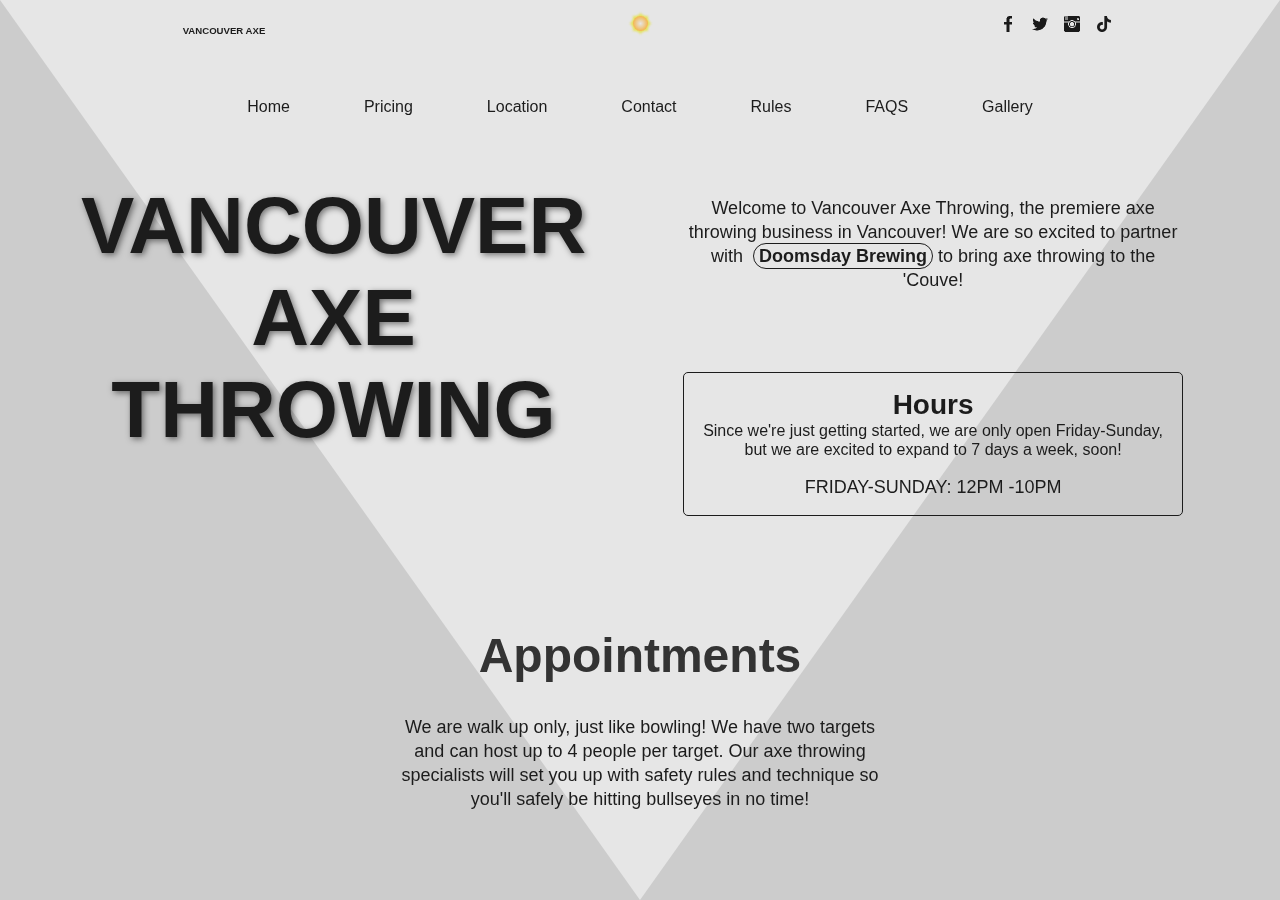
==== index.html @ c890f2a2 "first commit" ====
<!DOCTYPE html>
<html lang="en">
<head>
    <meta charset="UTF-8">
    <meta http-equiv="X-UA-Compatible" content="IE=edge">
    <meta name="viewport" content="width=device-width, initial-scale=1.0">
    <title>Home || Vancouver Axe</title>

    <!--    CLAY!!! Rememver to add the favicons and description to the site    -->

    <!--    CSS    -->
    <link rel="stylesheet" href="main.css">

    <!--    JAVASCRIPT    -->
    <script defer src="index.js"></script>
</head>
<body>
    <div class="page-wrapper">
        <header class="page-header--primary  grid">
            <p class="website-title">
                <a href="index.html">Vancouver Axe</a>
            </p>

            <!--    LIGHT/DARK MODE TOGGLE  -->
            <div class="light-mode__container">
                <div class="sun-decoration1"></div>
                <div class="sun-decoration2"></div>
                <div class="sun"></div>
                <div class="earth-shadow"></div>
            </div>

            <div class="social-links--container">
                <a class="social-link" href="http://www.facebook.com">
                    <img src="img/icons/facebook-icon-32x32.png" width="16px" height="16px" alt="Facebook Icon">
                </a>
                <a class="social-link" href="http://www.twitter.com">
                    <img src="img/icons/twitter-icon-32x32.png" width="16px" height="16px" alt="Twiiter Icon">
                </a>
                <a class="social-link" href="http://www.instagram.com">
                    <img src="img/icons/instagram-icon-32x32.png" width="16px" height="16px" alt="Instagram Icon">
                </a>
                <a class="social-link" href="http://www.tiktok.com">
                    <img id="TiktokIconImage" src="img/icons/tiktok-icon-32x32.png" width="16px" height="16px" alt="TikTok Icon">
                </a>
            </div>
            <nav class="navigation-primary js-navigation-primary">
                <div class="navigation-primary__content-wrapper">
                    <ul>
                        <li><a class="link navigation-primary__link js-navigation-primary_link" href="#IntroSection">Home</a></li>
                        <li><a class="link navigation-primary__link js-navigation-primary_link" href="#PricingSection">Pricing</a></li>
                        <li><a class="link navigation-primary__link js-navigation-primary_link" href="#LocationSection">Location</a></li>
                        <li><a class="link navigation-primary__link js-navigation-primary_link" href="#ContactSection">Contact</a></li>
                        <li><a class="link navigation-primary__link js-navigation-primary_link" href="pages/rules.html">Rules</a></li>
                        <li><a class="link navigation-primary__link js-navigation-primary_link" href="#FaqsSection">FAQS</a></li>
                        <li><a class="link navigation-primary__link js-navigation-primary_link" href="pages/gallery.html">Gallery</a></li>
                    </ul>
                </div>
            </nav>
            <div class="menu-button js-menu-button">
                <div class="menu-button__bar"></div>
                <div class="menu-button__bar"></div>
                <div class="menu-button__bar"></div>
            </div>
        </header>
        <main>

            <section id="IntroSection" class="intro-section page-top-spacing">
                <h1 class="intro-title">Vancouver<br>Axe<br>Throwing</h1>
                <div class="section-content__wrapper flexed-column">
                    <p class="intro-sub-title">Welcome to Vancouver Axe Throwing, the premiere axe throwing business in Vancouver! We are so excited to partner with &nbsp;<a class="doomsday-brewing-link" href="https://www.doomsdaybrewing.com/home">Doomsday Brewing</a>&nbsp;to bring axe throwing to the 'Couve!</p>
                    <section class="intro-section__hours">
                        <h3>Hours</h3>
                        <p>Since we're just getting started, we are only open Friday-Sunday, but we are excited to expand to 7 days a week, soon!</p>
                        <p>Friday-Sunday: 12pm -10pm</p>
                    </section>
                </div>
            </section>

            <section id="AppointmentsSection" name="AppointmentsSection" class="appointments-section">
                <h2 class="page-section__title">Appointments</h2>
                <div class="section-content__wrapper">
                    <section class="appointments-section__content">
                        <article class="flexed-column">
                            <p>We are walk up only, just like bowling! We have two targets and can host up to 4 people per target.  Our axe throwing specialists will set you up with safety rules and technique so you'll safely be hitting bullseyes in no time!</p>
                        </article>
                    </section>
                </div>
            </section>

            <section id="PricingSection" class="pricing-section">
                <h2 class="page-section__title">Pricing</h2>
                <div class="section-content__wrapper">
                    <section class="pricing-section__content grid">
                        <article class="pricing-section__hero flexed-column">
                            <h3><sup>&dollar;</sup>15<sup>00</sup></h3>
                            <p>per person for 30 minutes</p>
                        </article>
                        <article class="pricing-section__hero flexed-column">
                            <h3><sup>&dollar;</sup>25<sup>00</sup></h3>
                            <p>per person for 60 minutes</p>
                        </article>
                    </section>
                </div>
            </section>

            <section id="LocationSection" class="location-section">
                <h2 class="page-section__title">Location</h2>
                <div class="section-content__wrapper flex-centered">
                    <section class="location-section__content grid">
                        <article>
                            <p>We are located right next to&nbsp;<a class="doomsday-brewing-link" href="https://www.doomsdaybrewing.com/home">Doomsday Brewing</a>&nbsp;Safe House in Uptown Vancouver</p>
                            <address>
                                <p>Vancouver Axe</p>
                                <p>1921 Main St</p>
                                <p>Vancouver, WA 98660</p>
                            </address>
                            <a href="https://goo.gl/maps/sr8JEJ7kCP4f1CUF9" target="_blank">Directions >>></a>
                        </article>
                    </section>
                </div>
            </section>    

            <section id="FaqsSection" class="faqs-section">
                <h2 class="page-section__title">FAQS</h2>
                <div class="section-content__wrapper">
                    <section class="faqs-section__content flexed-column">
                        <article>
                            <h3 class="faqs-section__question">Q:&nbsp;How much is it?</h3>
                            <p class="faqs-section__answer">A:&nbsp;$15/30 minutes per person</p>
                            <p class="faqs-section__answer">A:&nbsp;$25/60 minutes per person</p>
                        </article>
                        <article>
                            <h3 class="faqs-section__question">Q:&nbsp;What are the minimum and maximum group sizes?</h3>
                            <p class="faqs-section__answer">A:&nbsp;Minimum group size is 1! We can host as many as 4 people per target.</p>
                        </article>
                        <article>
                            <h3 class="faqs-section__question">Q:&nbsp;How can I pay?</h3>
                            <p class="faqs-section__answer">A:&nbsp;We accept cash and cards!</p>
                        </article>
                        <article>
                            <h3 class="faqs-section__question">Q:&nbsp;Can I schedule a private event?</h3>
                            <p class="faqs-section__answer">A:&nbsp;We are open to scheduling private events! If you'd like to schedule a private event, please email us at vancouveraxe@gmail.com</p>
                        </article>
                        <article>
                            <h3 class="faqs-section__question">Q:&nbsp;What should I wear?</h3>
                            <p class="faqs-section__answer">A:&nbsp;Closed toe shoes are required.  We do have toe covers, but you would be more comfortable in your own shoes! Other than that, wear whatever is comfortable! We recommend clothes that offer a free range of movement.</p>
                        </article>
                        <article>
                            <h3 class="faqs-section__question">Q:&nbsp;Can kids participate?</h3>
                            <p class="faqs-section__answer">A:&nbsp;Our minimum age to participate is 12.  All participants under the age of 17 must have an adult present and all participants must sign a waiver.</p>
                        </article>
                    </section>
                </div>
            </section>

            <section id="ContactSection" class="contact-section">
                <h2 class="page-section__title">Contact Us</h2>
                <div class="section-content__wrapper">
                    <section class="contact-section__content">
                        <p>Please email us with any questions or if you would like to discuss booking a private event!</p>
                        <p>vancouveraxe@gmail.com</p>
                        <form action="" id="ContactForm" class="contact-form" method="">
                            <!--    Used this tuturial https://www.youtube.com/watch?v=Yg6POD0M30w -->
                            <!-- Use FormSubmit.com -->

                            <!-- Honeypot -->
                            <input type="text" name="_honey" style="display: none;">
                            <!-- Disable Captcha -->
                            <input type="hidden" name="_captcha" value="false">
                            <!-- Adding a succes page to override default from Formsubmit
                                -create a success.html file
                                    -the value will the the full url of the html file, not the path to the file.

                                    -ex: value="https://altycon.github.io/AnasAxeThrowing/success.html"
                            -->
                            <input type="hidden" name="_next" value="">

                            <section class="contact-form__inputs-wrapper flexed-column">
                                <div class="contact-form__input-container">
                                    <label for="ContactForm_Name">Name</label>
                                    <input type="text" name="name" id="ContactForm_Name" autocomplete="off" required>
                                </div>
                                <div class="contact-form__input-container">
                                    <label for="ContactFrom_Email">Email</label>
                                    <input type="email" name="email" id="ContactFrom_Email" autocomplete="off" required>
                                </div>
                                <div class="contact-form__input-container flexed-column">
                                    <label for="ContactFrom_Message">Message</label>
                                    <textarea name="message" id="ContactFrom_Message" cols="30" rows="10" autocomplete="off" required></textarea>
                                </div>
                            </section>
                            <button type="button" id="ContactFormSubmitButton" class="button contact-form__submit-button">Send</button>
                        </form>
                    </section>
                </div>
            </section>

        </main>
        <footer>
            <nav class="nav-secondary">
    
            </nav>
            <p>&copy; 2022 Ana's Axe Throwing</p>
        </footer>
        <!-- Website Example Toggle-->
        <!-- <aside class="website_toggle-container">
            <a href="" class="website-link">Website 2</a>
            <a href="" class="website-link">Website 3</a>
        </aside> -->
    </div>
    
</body>
</html>
---- main.css ----
/*
    Title: Ana's Axe Throwing Website,
    Author: Clayton McDaniel
    Date: June 2022

    Notes: use Autoprefixer to add any webkit,moz,o,etc prefixes
    to ensure consistancy across browsers.
        -make sure to do media queries seperately
    https://autoprefixer.github.io/

*/


:root{
    --page-top-padding-adjustment: 8rem;
    --color-primary-light: hsl(0 0% 90%);
    --color-primary-dark: hsl(0 0% 11%);
    --color-primary-accent-light: hsl(0 0% 80%);
    --color-primary-accent-dark: hsl(0 0% 20%);
    /*  TEXT/FONT  */
    --font-primary: sans-serif;
        /*  Color   */
    --text-color-dark: var(--color-primary-dark);
    --text-color-light: var(--color-primary-light);
    --title-gradient: linear-gradient(90deg, 
        hsl(225 2% 12%), 
        hsl(228 2% 15%), 
        hsl(225 3% 39%), 
        hsl(228 3% 47%), 
        hsl(225 2% 34%),
        hsl(225 2% 18%)
    );

        /*  Size    */
    --text-size-p: clamp(1rem, 2vmin, 1.2rem);
    --text-size-h1: clamp(1.5rem, 10vmin, 5rem);
    --text-size-h2: clamp(1.5rem, 7vmin, 3rem);
    --text-size-h3: clamp(1rem, 5vmin, 1.75rem);
    --text-size-sup: clamp(1.2rem, 5vmin, 1.5rem);
    --text-size-smallest: clamp(.9rem, 3vmin, 1rem);
        /*  Shadow    */
    --text-shadow-primary: 2px 2px hsl(0 0% 0% / .5);

    /*  BACKGROUNDS  */
        /*  Color   */
    --bg-color-light: var(--color-primary-light);
    --bg-color-dark: var(--color-primary-dark);
    --bg-color-accent-light: var(--color-primary-accent-light);
    --bg-color-accent-dark: var(--color-primary-accent-dark);

    --primary-header-color-dark: hsl(0 0% 11%);
    --primary-header-color-light: hsl(0 0% 90%);

    /*  SPACING   */
    --padding1: 1rem;
    --content-max-width: 500px;

    /*  Components  */

        /*  Links   */
    --link-lg-fs: clamp(1.2rem, 3vmin, 3rem);
    --link-lg-bgc: var(--color-primary-dark);
    --link-hover-lg-bgc: hsl(224, 30%, 85%);
    --social-link-brightness-mobile: 90;
    --social-link-brightness-desktop: 10;
        /*  Buttons    */
    --button-lg-fs: clamp(1.2rem, 3vmin, 3rem);
    --button-lg-bgc: var(--color-primary-dark);
    --button-hover-lg-bgc: hsl(219 79% 66%);

        /* Contact Form TextArea Image */
    --contact-form-textarea-image-light: url("./img/icons/mail-icon-white-256x256.png");
    --contact-form-textarea-image-dark: url("./img/icons/mail-icon-black256x256.png");
}

/*  Style Reset */
*{margin: 0;padding: 0;box-sizing: border-box;}
h2{font-size: var(--text-size-h2);}
h3{font-size: var(--text-size-h3);}
p{font-size: var(--text-size-p); line-height: 1.5rem;}



/*  SITEWIDE  STYLES  */

html{
    font-family: var(--font-primary);
    /* scroll-behavior: smooth; */
    scroll-padding-top: var(--page-top-padding-adjustment);
}
body{
    position: relative;
    text-align: center;
    min-height: 100vh;
    background-color: var(--bg-color-light);
}
body::before{
    content: "";
    position: fixed;
    top: 0; left: 0;
    border-top: 100vh solid transparent;
    /* border-bottom: 100px solid transparent;  */
    border-left:  50vw solid var(--bg-color-accent-light);
    border-right: 50vw solid var(--bg-color-accent-light);
}
main > section{
    margin-bottom: 5rem;
}
footer p{
    color: var(--text-color-dark);
    padding: var(--padding1);
}


/*  UTILITY CLASSES */
.page-top-spacing{
    padding-top: var(--page-top-padding-adjustment);
}
.link{
    text-decoration: none;
    /* color: var(--text-color-dark); */
    font-size: var(--text-size-p);
}
.link--large{
    max-width: 66vw;
    margin: 0 auto;
    padding: 1rem;
    font-size: var(--link-lg-fs);
    background-color: var(--link-lg-bgc);
    text-transform: uppercase;
    color: var(--text-color-light);
    border-radius: 50px;
    box-shadow: 2px 2px 5px hsl(0 0% 0% / .5),
    inset 2px 2px 5px hsl(0 100% 100% / .5),
    inset -2px -2px 2px hsl(0 0% 0%);
}
.link--large:hover{
    background-color: var(--link-hover-lg-bgc);
    color: var(--text-color-dark);
}
.button{
    font-size: var(--text-size-p);
    cursor: pointer;
    border: none;
}
.button--large{
    max-width: 66vw;
    margin: 0 auto;
    padding: 1rem;
    font-size: var(--link-lg-fs);
    background-color: var(--link-lg-bgc);
    text-transform: uppercase;
    color: var(--text-color-light);
    border-radius: 50px;
    box-shadow: 2px 2px 5px hsl(0 0% 0% / .5),
    inset 2px 2px 5px hsl(0 100% 100% / .5);
}
.button--large:hover{
    background-color: var(--link-hover-lg-bgc);
    color: var(--text-color-dark);
}
.grid{
    display: grid;
}
.flexed-row{
    display: flex;
}
.flexed-column{
    display: flex;
    flex-direction: column;
}
.hidden{
    display: none;
}
.notHidden{
    display: block;
}
.invisable{
    visibility: hidden;
}
.flex-centered{
    display: flex;
    align-items: center;
    justify-content: center;
}
.flex-column-centered{
    display: flex;
    flex-direction: column;
    align-items: center;
    justify-content: center;
}
.fixed{
    position: fixed;
}
.absolute-centered{
    position:absolute;
    top: 50%; left: 50%;
    transform: translate(-50%, -50%);
}

.doomsday-brewing-link{
    text-decoration: none;
    border: 1px solid var(--bg-color-dark);
    padding: 2px 5px;
    border-radius: 50px;
    font-weight: 600;
    color: var(--text-color-dark);
}

/*      HOME        */

    /*  TYPOGRAPHY  */

.page-wrapper{
    /*  If overflow is set to hidden, the links to page ids
    will act like an app, jumping to section to section */
    /*overflow: hidden;*/
    overflow-x: scroll;
    scroll-behavior: smooth;
    max-height: 100vh;
    isolation: isolate;
}
.page-section__title{
    
    /* margin: 0 auto 0 34vw; */
    /* width: 66vw; */
    /* background-color: var(--bg-color-accent-light); */
    color: var(--color-primary-accent-dark);
    padding: 1rem;
    /* border-top-left-radius: 50px; */
}


.section-content__wrapper{
    padding: var(--padding1);
}

/*  HEADER  */

.page-header--primary{
    position: fixed;
    top:0; left: 0;
    width: 100vw;
    color: var(--primary-header-color-light);
    padding: var(--padding1);
    grid-template-columns: 1fr 1fr 1fr;
    grid-template-rows: 1fr 2rem;
    gap: 1rem;
    background-color: var(--primary-header-color-dark);
    z-index: 1;
    /* box-shadow: 0px 2px 5px black; */
    transition: all 250ms ease-in-out;
}
.page-header--primary.scroll-down{
    transform: translateY(-100%);
}
.page-header--primary.scroll-up{
    filter: drop-shadow(0 -10px 20px rgb(170, 170, 170));
}


.website-title{
    grid-column: 1;
    grid-row: 1;
}
.website-title > a{
    color: var(--primary-header-color-light);
    text-decoration: none;
    font-size: .6rem;
    text-transform: uppercase;
    font-weight: 600;
}

/*  LIGHT/DARK MODE TOGGLE BUTTON   */
.light-mode__container{
    grid-column: 2;
    grid-row: 1;
    position: relative;
    width: 15px;
    height: 15px;
    border-radius: 50px;
    cursor: pointer;
    margin: 0 auto;
}
.sun-decoration1{
    position: absolute;
    top: 0; left: 0;
    width: 100%;
    height: 100%;
    background-color: hsl(59.34 71.26% 64.12%);
    z-index: -1;
    transform: rotate(0deg);
    filter: blur(1px);
    transition: all 250ms ease-in-out;
}
.sun-decoration1.change{
    transform: rotate(45deg) scale(1.3);
    border-radius: 50%;
    background-color: cornflowerblue;
    filter: blur(5px);
}
.sun-decoration2{
    position: absolute;
    top: 0; left: 0;
    width: 100%;
    height: 100%;
    background-color: hsl(59.34 71.26% 64.12%);
    filter: blur(1px);
    z-index: -1;
    transform: rotate(45deg);
    transition: all 250ms ease-in-out;
}
.sun-decoration2.change{
    transform: rotate(0deg);
    opacity: 0;
}
.sun{
    width: 100%;
    height: 100%;
    background-image: radial-gradient(var(--bg-color-light), hsla(37.22 96.08% 51.96%));
    background-color: var(--bg-color-dark);
    border-radius: 50px;
    overflow: hidden;
    transition: all 250ms ease-in-out;
}
.sun.change{
    background-image: none;
    /* background-color: var(--bg-color-light); */
}
.earth-shadow{
    position: absolute;
    top: 0; left: 0;
    width: 100%;
    height: 100%;
    background-color: var(--primary-header-color-dark);
    border-radius: 50%;
    transform: translateX(-100%);
    filter: blur(1px);
    opacity: 0;
    transition: all 400ms ease-in-out;
}
.earth-shadow.change{
    transform: translate(-33%);
    opacity: 1;
}







.social-links--container{
    grid-column: 1/4;
    grid-row: 2;
    display: flex;
    justify-content: space-evenly;
}
.social-link{
    display: inline-block;
}
.social-link img{
    filter: brightness(calc(var(--social-link-brightness-mobile) * 1%));
    -webkit-filter: brightness(calc(var(--social-link-brightness-mobile) * 1%));
}
#TiktokIconImage{
    filter: invert(calc(var(--social-link-brightness-mobile) * 1%));
    -webkit-filter: invert(calc(var(--social-link-brightness-mobile) * 1%));
}

/*  HOME HEADER NAVIGATION  */

.navigation-primary{
    position: absolute;
    top: 100%; left: 0;
    width: 100vw;
    background-color: var(--primary-header-color-dark);
    padding: var(--padding1);
    color: var(--primary-header-color-light);
    transform-origin: top;
    transform: scaleY(0);
    transition: all 250ms ease-in-out;
}
.navigation-primary.open{
    transform: scaleY(1);
}

.navigation-primary__content-wrapper ul{
    list-style: none;
}

.navigation-primary__content-wrapper ul li{
    list-style: none;
}
.navigation-primary__link{
    display: block;
    font-size: var(--text-size-p);
    font-weight: 500;
    padding: .25rem;
    color: var(--primary-header-color-light);
}



/*  NAVIGATION MENU BUTTON  */

.menu-button{
    grid-column: 3;
    grid-row: 1;
    z-index: 100;
    width: 40px;
    height: 40px;
    border-radius: 10px;
    display: flex;
    flex-direction: column;
    align-items: center;
    justify-content: center;
    gap: 5px;
    margin: 0 auto;
}
.menu-button:active{
    transform: scale(.9);
}
.menu-button__bar{
    width: 66%;
    height: 12%;
    background-color: var(--primary-header-color-light);
    /* border: 1px solid var(--menu-button-border-color); */
    border-radius: 10px;
    transition: 250ms ease-in-out;
}
/*This is for menu-button animation*/
/* .menu-button__bar:nth-child(1).open{
    transform: scale(.6) rotate(30deg);
}
.menu-button__bar:nth-child(2).open{
    transform: translateX(-30%);
}
.menu-button__bar:nth-child(3).open{
    transform: scale(.6) rotate(-30deg);
} */

.menu-button__bar:nth-child(1).open{
    transform: translateX(-30%) scale(0.6) rotate(-60deg);
}
.menu-button__bar:nth-child(2).open{
    transform: rotate(-90deg);
}
.menu-button__bar:nth-child(3).open{
    transform:  translateX(30%) translateY(-400%) scale(0.6) rotate(60deg);
}




/*----------------------------------------------------------------------------*/





/*  Intro Section on home page  */

.intro-section{
    color: var(--text-color-dark);
}
.intro-title{
    font-size: var(--text-size-h1);
    text-transform: uppercase;
    padding-top: 2rem;
    filter: drop-shadow(2px 2px 3px hsl(0 0% 0% / 0.5));
    -webkit-filter: drop-shadow(2px 2px 3px hsl(0 0% 0% / 0.5));
}

.intro-section .section-content__wrapper{
    align-items: center;
    justify-content: center;
    gap: 3rem;
}
.intro-sub-title{
    max-width: var(--content-max-width);
    font-weight: 500;
}
.intro-section__hours{
    max-width: var(--content-max-width);
    border: 1px solid var(--bg-color-dark);
    padding: 1rem;
    border-radius: 5px;
}
.intro-section__hours > p:first-of-type{
    font-size: var(--text-size-smallest);
    line-height: 1.2rem;
    margin-bottom: 1rem;
}
.intro-section__hours > p:last-of-type{
    font-size: var(--text-size-p);
    font-weight: 500;
    text-transform: uppercase;
}


/*  APPOINTMENTS SECTION   */

.appointments-section__content > article > p{
    max-width: var(--content-max-width);
    margin: 0 auto;
    color: var(--text-color-dark);
}

/*  PRICING SECTION     */

.pricing-section__content{
    grid-template-columns: auto;
    grid-template-rows: 1fr 1fr;
    gap: 1rem;
    justify-content: center;
}
.pricing-section__hero{
    max-width: var(--content-max-width);
    gap: 1rem;
    /* background-color: var(--bg-color-accent-light); */
    color: var(--text-color-dark);
    padding: 1rem;
    border: 1px solid var(--bg-color-dark);
    border-radius: 5px;
}
.pricing-section__hero > h3{
    font-size: clamp(3rem, 7vmin, 5rem);
    text-shadow: 2px 2px 2px hsl(0 0% 0% / 0.5);
}
.pricing-section__hero > h3 sup{
    font-size: var(--text-size-sup);
}
.pricing-section__hero p:first-of-type{
    text-transform: uppercase;
    font-weight: 600;
}
.pricing-section__content p:last-of-type{
    text-shadow: 1px 1px 1px hsl(0 0% 0% / 0.2);
}


/*      LOCATION SECTION  */

.location-section__content > article > p{
    color: var(--text-color-dark);
    margin-bottom: 1rem;
    max-width: var(--content-max-width);
}
.location-section__content > article > address{
    color: var(--text-color-dark);
    margin-bottom: 1rem;
}
.location-section__content > article > a{
    display: block;
    margin: 0 auto;
    max-width: 200px;
    padding: .5rem 1rem;
    color: var(--text-color-light);
    text-decoration: none;
    background-color: var(--bg-color-dark);
    border-radius: 50px;
    box-shadow: 2px 2px 5px hsl(0 0% 0% / .5),
    inset 2px 2px 5px hsl(0 0% 90% / 0.5);
}
.location-section__content > article > a:active{
    box-shadow: 0px 0px 3px hsl(0 0% 0% / .5);
    transform: scale(.95);
}
/*  CONTACT SECTION     */


.contact-section__content{
    color: var(--text-color-dark);
    max-width: var(--content-max-width);
    margin: 0 auto;
}
.contact-section__content > p{
    margin-bottom: 1rem;
    padding: 1rem;
    font-weight: 500;
    font-size: var(--text-size-p);
}
.contact-form{
    background-color: var(--bg-color-accent-light);
    padding: 1rem;
}
.contact-form__inputs-wrapper{
    gap: 1rem;
    margin-bottom: 1rem;
}
.contact-form__input-container > label{
    /* color: var(--color-primary-dark); */
    margin-left: .5rem;
    display: block;
    text-align: left;
    font-size: var(--text-size-smallest);
    transform: translateY(0px);
}

.contact-form__input-container input{
    color: var(--text-color-dark);
    width: 100%;
    padding: .5rem;
    font-size: var(--text-size-p);
    border: none;
    background-color: var(--bg-color-accent-light);
    border-bottom: 1px solid black;
}
.contact-form__input-container > input:focus{
    border: none;
    outline: none;
    background-color: var(--bg-color-light);
}
.contact-form__input-container > input:valid{
    border: none;
    outline: none;
}
.contact-form__input-container > input:user-invalid{
    outline: 1px solid red;
    border: none;
}
.contact-form__input-container textarea{
    font-family: var(--font-primary);
    color: var(--text-color-dark);
    border: none;
    padding: .5rem;
    background-color: var(--bg-color-accent-light);
    background-image: var(--contact-form-textarea-image-light);
    background-repeat: no-repeat;
    background-size: contain;
    background-position: center;
    resize: none;
    transition: all 250ms ease-out;
}
.contact-form__input-container textarea:focus{
    background-image: none;
    background-color: var(--bg-color-accent-light);
    border: none;
    outline: none;
}
.contact-form__submit-button{
    font-size: var(--button-lg-fs);
    background-color: var(--bg-color-accent-light);
    padding: 1rem;
    width: 100%;
    color: var(--bg-color-dark);
    border-radius: 50px;
    box-shadow: 2px 2px 4px hsl(0 0% 0% / 0.5),
    inset 2px 2px 4px hsl(0 100% 100% / 0.5),
    -2px -2px 2px hsl(0 100% 100% / 0.5),
    inset -2px -2px 2px hsl(0 0% 0% / 0.5);
    cursor:default;
}
.contact-form__submit-button:active{
    box-shadow: 2px 2px 2px hsl(0 100% 100% / 0.5),
    inset 2px 2px 4px hsl(0 0% 0% / 0.5),
    -2px -2px 2px hsl(0 0% 0% / 0.5),
    inset -2px -2px 2px hsl(0 100% 100% / 0.5);
}


/*      FAQS SECTION        */


.faqs-section .section-content__wrapper{
    padding-top: 2rem;
}
.faqs-section__content{
    color: var(--text-color-dark);
    align-items: center;
    justify-content: center;
    gap: 2rem;
}
.faqs-section__question{
    max-width: var(--content-max-width);
    margin-bottom: .5rem;
}
.faqs-section__answer{
    max-width: var(--content-max-width);
}

/*
*       RULES PAGE
*/
/*
*       RULES SECTION
*/
.rules-section__rules{
    max-width: var(--content-max-width);
    margin: 0 auto;
    padding: 1rem;
    list-style-position: inside;
    color: var(--text-color-dark);
}
.rules-section__rule{
    font-family: var(--font-primary);
    padding: 1rem;
    line-height: 1.5rem;
}
/*  ANIMATIONS  */


/*  MEDIA QUERIES FOR DEVICE/MOBILE SIZES   */



/*  SITE    */

@media only screen and (min-width: 700px) {
    html{
        scroll-padding: 0;
    }
    body{
        padding: 0;
    }
    .page-top-spacing{
        padding-top: 0;
    }
    /*  HEADER  */

    .page-header--primary{
        position: relative;
        color: var(--text-color-light);
        padding: var(--padding1);
        grid-template-columns: 1fr 1fr 1fr;
        grid-template-rows: 1fr 1fr;
        gap: 1rem 0;
        justify-content: space-between;
        background-color: transparent;
    }
    .website-title{
        color: var(--text-color-dark);
        text-transform: uppercase;
        font-weight: 900;
    }
    .website-title > a{
        color: var(--text-color-dark);
        text-decoration: none;
    }
    .light-mode__container{
        grid-column: 2;
        grid-row: 1;
       
    }
    .social-links--container{
        grid-column: 3;
        grid-row: 1;
        display: flex;
        justify-content: center;
        gap: 1rem;
    }
   
    
    .social-link img{
        filter: brightness(calc(var(--social-link-brightness-desktop) * 1%));
        -webkit-filter: brightness(calc(var(--social-link-brightness-desktop) * 1%));
    }
    .social-link:hover img{
        transform: scale(1.2);
    }
    #TiktokIconImage{
        filter: invert(calc(var(--social-link-brightness-desktop) * 1%));
        -webkit-filter: invert(calc(var(--social-link-brightness-desktop) * 1%));
    }
        /*  HOME HEADER NAVIGATION  */

    .navigation-primary{
        position: relative;
        grid-column: 1/4;
        grid-row: 2;
        top: 0%;
        width: 100%;
        background-color: transparent;
        padding: 0;
        color: var(--text-color-light);
        transform: scaleY(1);
    }
    .navigation-primary__content-wrapper ul{
        display: flex;
        justify-content: center;
        gap: 10px;
    }

    .navigation-primary__content-wrapper ul li{
        list-style: none;
    }
    .navigation-primary__link{
        position: relative;
        display: block;
        text-decoration: none;
        font-size: 1rem;
        padding: 1rem 2rem;
        color: var(--text-color-dark);
        transition: all 250ms ease;
    }
    .navigation-primary__link::before{
        content: "";
        position: absolute;
        top: 0; left: 0;
        width: 100%;
        height: 10%;
        border-radius: 10px;
        background-color: var(--bg-color-dark);
        transform: scaleX(0);
        transition: all 250ms ease;
    }
    .navigation-primary__link:hover{
        
        background-color: inherit;
    }
    /* .navigation-primary__link:active{
        color: var(--text-color-dark);
        background-color: transparent;
    } */
    /* .navigation-primary__link:active::before{
        background-color: cornflowerblue;
    } */
    .navigation-primary__link:hover::before{
        transform: scaleX(1);
    }

    .menu-button{
        display: none;
    }
}

@media only screen and (min-width: 1000px){
    .intro-section{
        display: flex;
        /* align-items: center; */
        justify-content: space-evenly;
    }
    .intro-title{
        /* display: flex;
        align-items: center;
        justify-content: center; */
    }
    .intro-section .section-content__wrapper{
        padding-top: 3rem;
        justify-content: flex-start;
        gap: 5rem;
    }
}
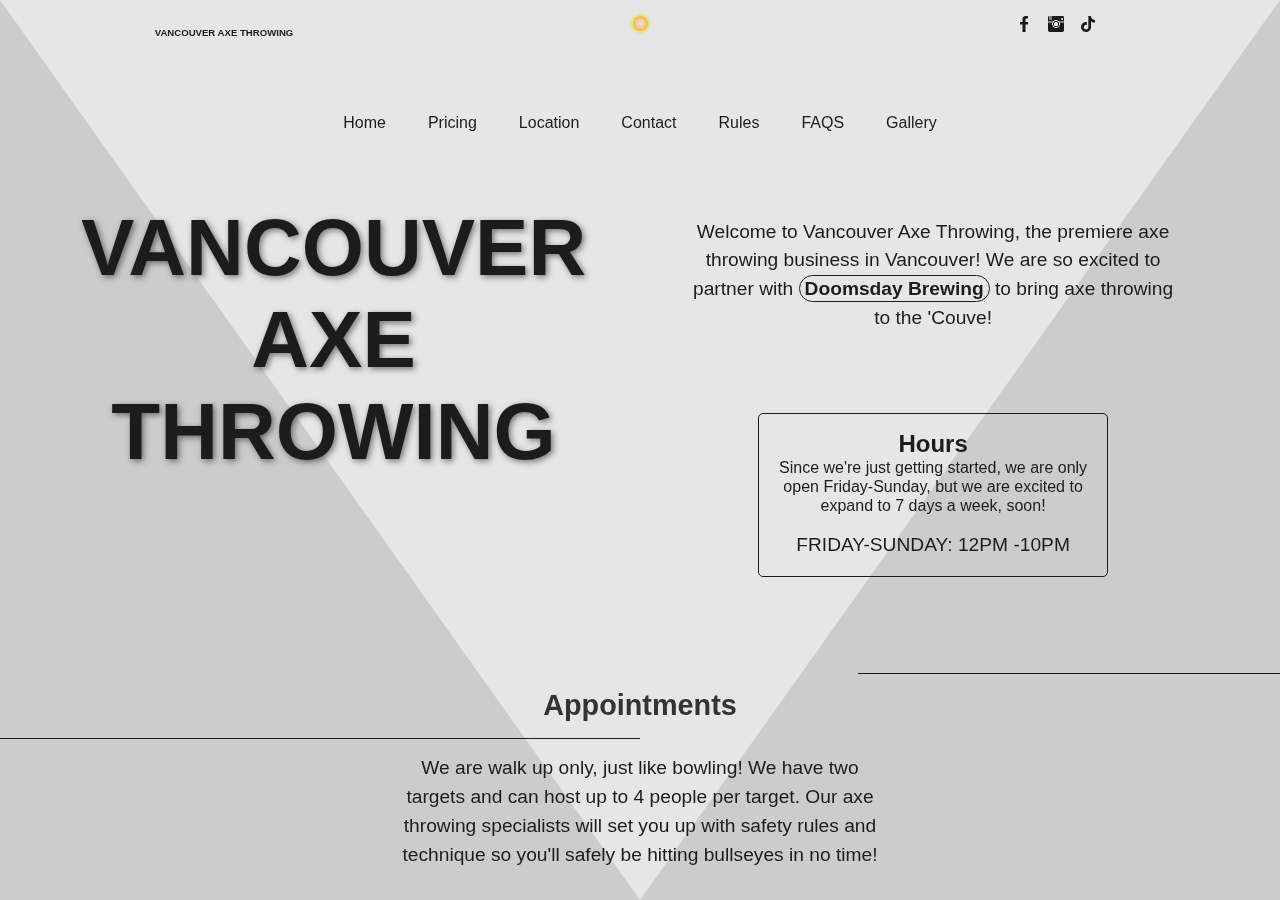
==== commit 88d7dbb2: "changing font sizes and asthetics" ====
--- a/index.html
+++ b/index.html
@@ -4,7 +4,7 @@
     <meta charset="UTF-8">
     <meta http-equiv="X-UA-Compatible" content="IE=edge">
     <meta name="viewport" content="width=device-width, initial-scale=1.0">
-    <title>Home || Vancouver Axe</title>
+    <title>Home || Vancouver Axe Throwing</title>
 
     <!--    CLAY!!! Rememver to add the favicons and description to the site    -->
 
@@ -18,7 +18,7 @@
     <div class="page-wrapper">
         <header class="page-header--primary  grid">
             <p class="website-title">
-                <a href="index.html">Vancouver Axe</a>
+                <a href="index.html">Vancouver Axe Throwing</a>
             </p>
 
             <!--    LIGHT/DARK MODE TOGGLE  -->
@@ -33,7 +33,7 @@
                 <a class="social-link" href="http://www.facebook.com">
                     <img src="img/icons/facebook-icon-32x32.png" width="16px" height="16px" alt="Facebook Icon">
                 </a>
-                <a class="social-link" href="http://www.twitter.com">
+                <a class="social-link" href="http://www.twitter.com" >
                     <img src="img/icons/twitter-icon-32x32.png" width="16px" height="16px" alt="Twiiter Icon">
                 </a>
                 <a class="social-link" href="http://www.instagram.com">
@@ -67,7 +67,7 @@
             <section id="IntroSection" class="intro-section page-top-spacing">
                 <h1 class="intro-title">Vancouver<br>Axe<br>Throwing</h1>
                 <div class="section-content__wrapper flexed-column">
-                    <p class="intro-sub-title">Welcome to Vancouver Axe Throwing, the premiere axe throwing business in Vancouver! We are so excited to partner with &nbsp;<a class="doomsday-brewing-link" href="https://www.doomsdaybrewing.com/home">Doomsday Brewing</a>&nbsp;to bring axe throwing to the 'Couve!</p>
+                    <p class="intro-sub-title">Welcome to Vancouver Axe Throwing, the premiere axe throwing business in Vancouver! We are so excited to partner with&nbsp;<a class="doomsday-brewing-link" href="https://www.doomsdaybrewing.com/home">Doomsday Brewing</a>&nbsp;to bring axe throwing to the 'Couve!</p>
                     <section class="intro-section__hours">
                         <h3>Hours</h3>
                         <p>Since we're just getting started, we are only open Friday-Sunday, but we are excited to expand to 7 days a week, soon!</p>
--- a/main.css
+++ b/main.css
@@ -16,7 +16,9 @@
     --page-top-padding-adjustment: 8rem;
     --color-primary-light: hsl(0 0% 90%);
     --color-primary-dark: hsl(0 0% 11%);
+    /* --color-primary-dark: hsl(21 100% 5%); */
     --color-primary-accent-light: hsl(0 0% 80%);
+    /* --color-primary-accent-light: hsl(127 9% 81%); */
     --color-primary-accent-dark: hsl(0 0% 20%);
     /*  TEXT/FONT  */
     --font-primary: sans-serif;
@@ -33,12 +35,16 @@
     );
 
         /*  Size    */
-    --text-size-p: clamp(1rem, 2vmin, 1.2rem);
+    --text-size-p: 1.2rem;
+    /* --text-size-p: clamp(1rem, 2vmin, 1.2rem); */
     --text-size-h1: clamp(1.5rem, 10vmin, 5rem);
-    --text-size-h2: clamp(1.5rem, 7vmin, 3rem);
-    --text-size-h3: clamp(1rem, 5vmin, 1.75rem);
+    --text-size-h2: 1.8rem;
+    /* --text-size-h2: clamp(1.5rem, 7vmin, 3rem); */
+    --text-size-h3: 1.5rem;
+    /* --text-size-h3: clamp(1rem, 5vmin, 1.75rem); */
     --text-size-sup: clamp(1.2rem, 5vmin, 1.5rem);
-    --text-size-smallest: clamp(.9rem, 3vmin, 1rem);
+    --text-size-smallest: 1rem;
+    /* --text-size-smallest: clamp(.9rem, 3vmin, 1rem); */
         /*  Shadow    */
     --text-shadow-primary: 2px 2px hsl(0 0% 0% / .5);
 
@@ -78,8 +84,7 @@
 *{margin: 0;padding: 0;box-sizing: border-box;}
 h2{font-size: var(--text-size-h2);}
 h3{font-size: var(--text-size-h3);}
-p{font-size: var(--text-size-p); line-height: 1.5rem;}
-
+p{font-size: var(--text-size-p); line-height: 1.8rem;}
 
 
 /*  SITEWIDE  STYLES  */
@@ -94,6 +99,7 @@
     text-align: center;
     min-height: 100vh;
     background-color: var(--bg-color-light);
+    /* color: hsl(96 18% 52%); */
 }
 body::before{
     content: "";
@@ -206,6 +212,7 @@
     border-radius: 50px;
     font-weight: 600;
     color: var(--text-color-dark);
+    white-space: nowrap;
 }
 
 /*      HOME        */
@@ -222,15 +229,27 @@
     isolation: isolate;
 }
 .page-section__title{
-    
-    /* margin: 0 auto 0 34vw; */
-    /* width: 66vw; */
-    /* background-color: var(--bg-color-accent-light); */
+    position: relative;
     color: var(--color-primary-accent-dark);
     padding: 1rem;
-    /* border-top-left-radius: 50px; */
-}
-
+   
+}
+.page-section__title::before{
+    content: "";
+    position: absolute;
+    top: 0; left: 0;
+    width: 50%;
+    height: 100%;
+    border-bottom: 1px solid var(--color-primary-dark);
+}
+.page-section__title::after{
+    content: "";
+    position: absolute;
+    top: -100%; right: 0;
+    width: 33%;
+    height: 100%;
+    border-bottom: 1px solid var(--color-primary-dark);
+}
 
 .section-content__wrapper{
     padding: var(--padding1);
@@ -270,6 +289,7 @@
     font-size: .6rem;
     text-transform: uppercase;
     font-weight: 600;
+    white-space: nowrap;
 }
 
 /*  LIGHT/DARK MODE TOGGLE BUTTON   */
@@ -360,6 +380,9 @@
 .social-link{
     display: inline-block;
 }
+.social-link:nth-child(2){  /*  This hides the twitter icon. This is temporary until decision to keep is made   */
+    display: none;
+}
 .social-link img{
     filter: brightness(calc(var(--social-link-brightness-mobile) * 1%));
     -webkit-filter: brightness(calc(var(--social-link-brightness-mobile) * 1%));
@@ -396,6 +419,7 @@
 .navigation-primary__link{
     display: block;
     font-size: var(--text-size-p);
+    line-height: 1.8rem;
     font-weight: 500;
     padding: .25rem;
     color: var(--primary-header-color-light);
@@ -483,7 +507,7 @@
     font-weight: 500;
 }
 .intro-section__hours{
-    max-width: var(--content-max-width);
+    max-width: 350px;
     border: 1px solid var(--bg-color-dark);
     padding: 1rem;
     border-radius: 5px;
@@ -546,7 +570,7 @@
 .location-section__content > article > p{
     color: var(--text-color-dark);
     margin-bottom: 1rem;
-    max-width: var(--content-max-width);
+    max-width: 350px;
 }
 .location-section__content > article > address{
     color: var(--text-color-dark);
@@ -680,9 +704,9 @@
 .faqs-section__answer{
     max-width: var(--content-max-width);
 }
-
+/*---------------------------------------------------------------------------------------------*/
 /*
-*       RULES PAGE
+*       RULES PAGE      
 */
 /*
 *       RULES SECTION
@@ -695,10 +719,21 @@
     color: var(--text-color-dark);
 }
 .rules-section__rule{
+    font-size: var(--text-size-p);
     font-family: var(--font-primary);
     padding: 1rem;
-    line-height: 1.5rem;
-}
+    line-height: 1.8rem;
+}
+
+/*---------------------------------------------------------------------------------------------*/
+/*
+*       GALLERY PAGE
+*/
+.gallery-section > h1{
+    padding-top: 3rem;
+}
+
+
 /*  ANIMATIONS  */
 
 
@@ -791,7 +826,7 @@
         display: block;
         text-decoration: none;
         font-size: 1rem;
-        padding: 1rem 2rem;
+        padding: 1rem 1rem;
         color: var(--text-color-dark);
         transition: all 250ms ease;
     }
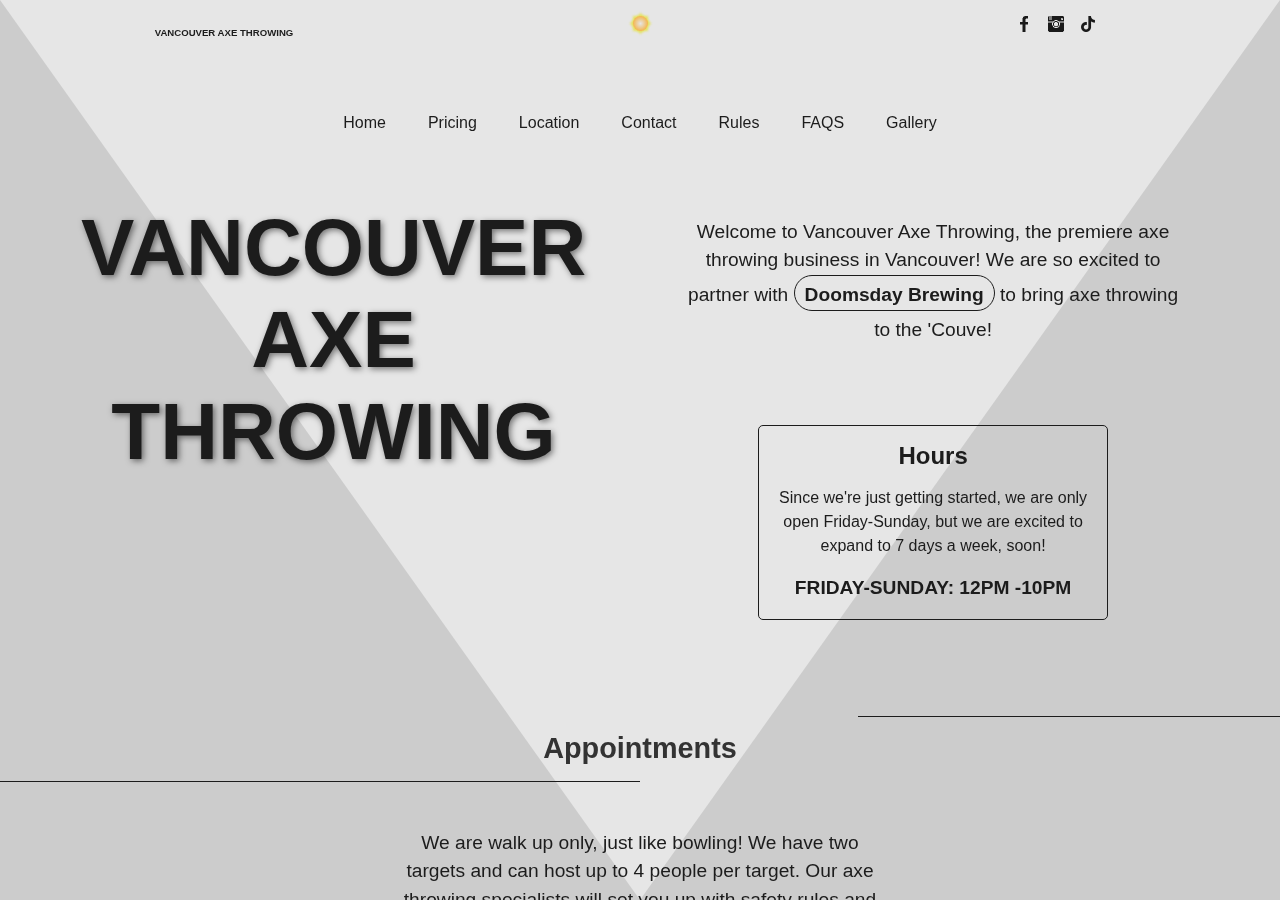
==== commit 21083123: "detecting dark mode/ slight changes" ====
--- a/index.html
+++ b/index.html
@@ -108,7 +108,7 @@
                 <div class="section-content__wrapper flex-centered">
                     <section class="location-section__content grid">
                         <article>
-                            <p>We are located right next to&nbsp;<a class="doomsday-brewing-link" href="https://www.doomsdaybrewing.com/home">Doomsday Brewing</a>&nbsp;Safe House in Uptown Vancouver</p>
+                            <p>We are located right next to<br>&nbsp;<a class="doomsday-brewing-link" href="https://www.doomsdaybrewing.com/home">Doomsday Brewing</a>&nbsp;<br>Safe House in Uptown Vancouver</p>
                             <address>
                                 <p>Vancouver Axe</p>
                                 <p>1921 Main St</p>
--- a/main.css
+++ b/main.css
@@ -22,6 +22,11 @@
     --color-primary-accent-dark: hsl(0 0% 20%);
     /*  TEXT/FONT  */
     --font-primary: sans-serif;
+    --font-secondary: Helvetica;
+    /*
+        arial - Courier New - Georgia - Times New Roman - Verdana
+        - Lato - Helvetica
+    */
         /*  Color   */
     --text-color-dark: var(--color-primary-dark);
     --text-color-light: var(--color-primary-light);
@@ -79,12 +84,22 @@
     --contact-form-textarea-image-light: url("./img/icons/mail-icon-white-256x256.png");
     --contact-form-textarea-image-dark: url("./img/icons/mail-icon-black256x256.png");
 }
-
+/*  This is how I COULD do css only dark theme detection but I'm already using javascript...    */
+/* @media (prefers-color-scheme: dark){
+    :root{
+        --color-primary-light: hsl(0 0% 11%);
+        --color-primary-dark: hsl(0 0% 90%);
+        --color-primary-accent-light: hsl(0 0% 20%);
+        --color-primary-accent-dark: hsl(0 0% 80%);
+        --contact-form-textarea-image-light: url("./img/icons/mail-icon-black256x256.png");
+        --contact-form-textarea-image-dark: url("./img/icons/mail-icon-white-256x256.png");
+        --social-link-brightness-mobile: 10;
+        --social-link-brightness-desktop: 90;
+        
+    }
+} */
 /*  Style Reset */
 *{margin: 0;padding: 0;box-sizing: border-box;}
-h2{font-size: var(--text-size-h2);}
-h3{font-size: var(--text-size-h3);}
-p{font-size: var(--text-size-p); line-height: 1.8rem;}
 
 
 /*  SITEWIDE  STYLES  */
@@ -101,6 +116,7 @@
     background-color: var(--bg-color-light);
     /* color: hsl(96 18% 52%); */
 }
+
 body::before{
     content: "";
     position: fixed;
@@ -110,6 +126,11 @@
     border-left:  50vw solid var(--bg-color-accent-light);
     border-right: 50vw solid var(--bg-color-accent-light);
 }
+
+h2{font-size: var(--text-size-h2);}
+h3{font-size: var(--text-size-h3);}
+p{font-family: var(--font-secondary); font-size: var(--text-size-p); line-height: 1.8rem;}
+li{font-family: var(--font-secondary);}
 main > section{
     margin-bottom: 5rem;
 }
@@ -207,8 +228,10 @@
 
 .doomsday-brewing-link{
     text-decoration: none;
+    display: inline-block;
     border: 1px solid var(--bg-color-dark);
-    padding: 2px 5px;
+    padding: 5px 10px 0 10px;
+    margin-bottom: 5px;
     border-radius: 50px;
     font-weight: 600;
     color: var(--text-color-dark);
@@ -232,7 +255,7 @@
     position: relative;
     color: var(--color-primary-accent-dark);
     padding: 1rem;
-   
+    margin-bottom: 2rem;
 }
 .page-section__title::before{
     content: "";
@@ -512,14 +535,17 @@
     padding: 1rem;
     border-radius: 5px;
 }
+.intro-section__hours > h3{
+    margin-bottom: 1rem;
+}
 .intro-section__hours > p:first-of-type{
     font-size: var(--text-size-smallest);
-    line-height: 1.2rem;
+    line-height: 1.5rem;
     margin-bottom: 1rem;
 }
 .intro-section__hours > p:last-of-type{
     font-size: var(--text-size-p);
-    font-weight: 500;
+    font-weight: 600;
     text-transform: uppercase;
 }
 
@@ -731,6 +757,12 @@
 */
 .gallery-section > h1{
     padding-top: 3rem;
+    color: var(--text-color-dark);
+}
+.gallery-section > p{
+    font-size: 10vmax;
+    line-height: 10vmax;
+    color: var(--text-color-dark);
 }
 
 
@@ -825,6 +857,7 @@
         position: relative;
         display: block;
         text-decoration: none;
+        font-family: var(--font-primary);
         font-size: 1rem;
         padding: 1rem 1rem;
         color: var(--text-color-dark);
